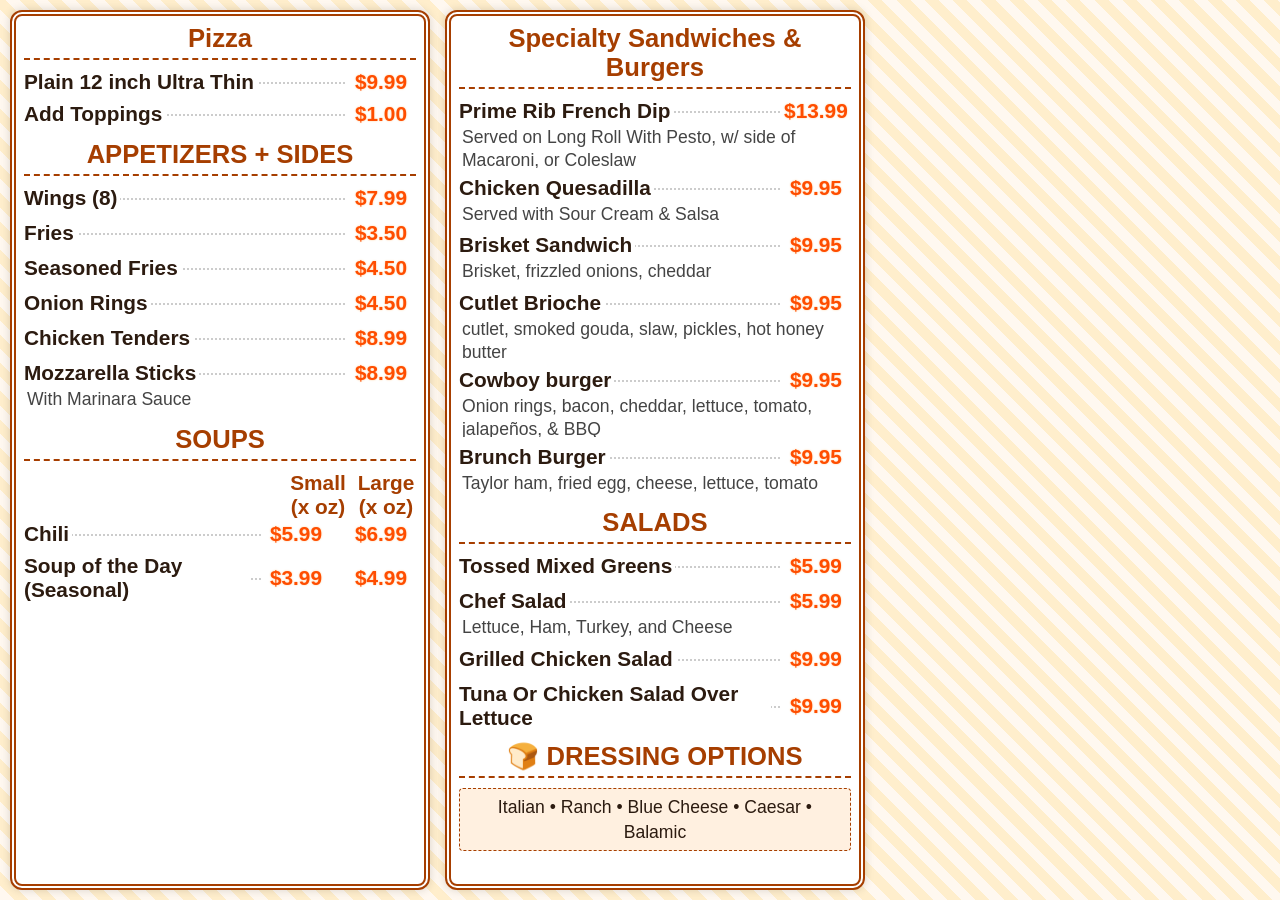
==== Menu_1.html @ 853006e9 "Testing" ====
<!DOCTYPE html>
<html lang="en" style="overflow: hidden;">
<head>
    <meta charset="UTF-8">
    <meta name="viewport"
          content="width=device-width, initial-scale=1.0, maximum-scale=1.0, user-scalable=no, viewport-fit=cover">
    <title>Menu 1</title>
    <style>
        /* Base styles with simplified variables */
        :root {
            --primary-color: #2c1b10;
            --accent-color: #a63e00;
            --highlight-color: #ff4d00;
            --bg-color: #fff8f0;
            --light-accent: #ffcc99;
            --card-bg: white;
            --border-style: 6px double var(--accent-color);
            --standard-spacing: 10px;
        }

        /* Reset and base styles */
        * {
            box-sizing: border-box;
            margin: 0;
            padding: 0;
        }

        html, body {
            height: 100%;
            width: 100%;
            margin: 0;
            padding: 0;
            overflow: hidden;
            position: fixed;
            top: 0;
            left: 0;
            right: 0;
            bottom: 0;
        }

        body {
            font-family: 'Trebuchet MS', 'Lucida Sans Unicode', sans-serif; /* More readable font */
            background: var(--bg-color);
            color: var(--primary-color);
            display: flex;
            flex-direction: column;
            height: 100vh;
            max-height: 100vh;
            width: 100vw;
            max-width: 100vw;
            overflow: hidden; /* Prevent any scrolling */
            font-size: 1.2rem; /* Larger base font size */
            margin: 0; /* Remove margin */
            padding: 0; /* Remove padding */
            position: fixed; /* Fix position */
        }

        /* Main menu container with dynamic grid layout based on number of columns */
        .menu-board {
            display: flex;
            flex-wrap: nowrap;
            flex: 1;
            gap: 15px;
            padding: 10px;
            background: repeating-linear-gradient(
                    45deg,
                    var(--bg-color),
                    var(--bg-color) 10px,
                    #ffeecc 10px,
                    #ffeecc 20px
            );
            overflow: hidden; /* Prevent any scrolling */
            width: 100vw; /* Full viewport width */
            height: 100vh; /* Full viewport height */
            max-width: 100%; /* Ensure it doesn't exceed viewport width */
            max-height: 100vh; /* Ensure it fits in viewport height */
            box-sizing: border-box; /* Include padding in width calculation */
        }

        .menu-column {
            background: var(--card-bg);
            border: var(--border-style);
            border-radius: 12px;
            padding: 8px;
            box-shadow: 0 0 10px rgba(0, 0, 0, 0.15);
            display: flex;
            flex-direction: column;
            flex: 1;
            min-width: 0; /* Allow columns to shrink below content size */
            max-width: 33.33%; /* Ensure columns take equal space */
            overflow: hidden; /* Hide overflow content */
            word-wrap: break-word; /* Break long words to prevent overflow */
            box-sizing: border-box; /* Include padding in width calculation */
        }

        /* Make center columns align from the bottom */
        .menu-board .menu-column:not(:first-child):not(:last-child) {
            /*justify-content: flex-end;*/
        }

        /* Section styling with improved spacing */
        .section {
            margin-bottom: 6px;
        }

        .section-title {
            font-size: 1.6rem;
            margin-bottom: 10px;
            color: var(--accent-color);
            border-bottom: 2px dashed var(--accent-color);
            padding-bottom: 5px;
            font-weight: bold;
            text-align: center;
        }

        /* Menu item styling with simplified structure */
        .menu-item {
            margin-bottom: 8px;
            width: 100%;
        }

        .menu-item-row {
            display: flex;
            justify-content: space-between;
            align-items: center;
            width: 100%;
            position: relative;
            gap: 5px;
        }

        /* Name styling with improved readability */
        .menu-item-name {
            font-size: 1.3rem;
            font-weight: 600;
            white-space: normal; /* Allow text to wrap */
            background: var(--card-bg);
            padding-right: 3px;
            z-index: 1;
        }

        /* Optimized dots styling */
        .menu-dots {
            flex-grow: 1;
            /*position: relative;*/
        }

        .menu-dots:after {
            content: "";
            position: absolute;
            left: 0;
            right: 0;
            border-bottom: 2px dotted #ccc;
        }

        /* Better price styling with improved visibility */
        .price-container {
            display: flex;
            gap: 15px;
            white-space: nowrap;
            background: var(--card-bg);
            z-index: 1;
            flex-shrink: 0; /* Prevent price container from shrinking */
        }

        .price {
            width: 70px;
            text-align: center;
            font-size: 1.3rem;
            color: var(--highlight-color);
            font-weight: bold;
            text-shadow: 0 0 2px var(--light-accent);
        }

        /* Description styling with better readability */
        .menu-item-description {
            font-size: 1.1rem;
            color: #444;
            margin: 3px 0 0 3px;
            line-height: 1.3;
            max-height: 2.6rem;
            overflow: hidden;
            text-overflow: ellipsis;
        }

        /* Price label container simplified */
        .price-label-container {
            display: flex;
            gap: 8px;
            margin-left: auto;
            margin-bottom: 3px;
        }

        .price-label {
            width: 60px;
            text-align: center;
            color: var(--accent-color);
            font-weight: bold;
            font-size: 1.3rem;
        }

        /* Improved info box styling */
        .info-box {
            background: #fff0e0;
            padding: 6px;
            border: 1px dashed var(--accent-color);
            margin: 4px 0;
            border-radius: 4px;
            font-size: 1.1rem;
            line-height: 1.4;
            text-align: center;
            /*max-height: 2.8rem;*/
            /*overflow: hidden;*/
        }

        /* Double menu item row optimization */
        .menu-item-double {
            display: flex;
            justify-content: space-between;
            gap: 15px;
            width: 100%;
        }

        /*!* Mobile-only media query - disabled for TC display *!*/
        /*@media (max-width: 767px) {*/
        /*    .menu-column {*/
        /*        max-width: 33.33%; !* Keep three columns even on mobile *!*/
        /*    }*/
        /*}*/

        /*!* Media query for large screens - keeping sizes small for TC display *!*/
        /*@media (min-width: 1200px) {*/
        /*    body {*/
        /*        font-size: 0.9rem;*/
        /*    }*/
        /*    .section-title {*/
        /*        font-size: 1rem;*/
        /*    }*/
        /*    .menu-item-name {*/
        /*        font-size: 0.85rem;*/
        /*    }*/
        /*    .menu-item-description {*/
        /*        font-size: 0.7rem;*/
        /*    }*/
        /*    .price {*/
        /*        font-size: 0.85rem;*/
        /*    }*/
        /*}*/

        /*!* Ensure content scales properly on different screen sizes *!*/
        /*@media (max-height: 800px) {*/
        /*    .menu-item {*/
        /*        margin-bottom: 2px;*/
        /*    }*/
        /*    .section {*/
        /*        margin-bottom: 3px;*/
        /*    }*/
        /*    .section-title {*/
        /*        margin-bottom: 3px;*/
        /*        font-size: 0.9rem;*/
        /*    }*/
        /*    .menu-item-name {*/
        /*        font-size: 0.75rem;*/
        /*    }*/
        /*    .menu-item-description {*/
        /*        font-size: 0.65rem;*/
        /*        max-height: 1.9rem;*/
        /*    }*/
        /*    .info-box {*/
        /*        font-size: 0.65rem;*/
        /*        padding: 2px;*/
        /*        margin: 1px 0;*/
        /*    }*/
        /*    .price {*/
        /*        font-size: 0.75rem;*/
        /*        width: 40px;*/
        /*    }*/
        /*    .price-label {*/
        /*        font-size: 0.75rem;*/
        /*        width: 40px;*/
        /*    }*/
        /*}*/

        /*!* Extra small screens *!*/
        /*@media (max-height: 600px) {*/
        /*    .menu-board {*/
        /*        gap: 4px;*/
        /*        padding: 4px;*/
        /*    }*/
        /*    .menu-column {*/
        /*        padding: 3px;*/
        /*    }*/
        /*    .menu-item {*/
        /*        margin-bottom: 1px;*/
        /*    }*/
        /*    .section {*/
        /*        margin-bottom: 2px;*/
        /*    }*/
        /*    .section-title {*/
        /*        font-size: 0.8rem;*/
        /*        margin-bottom: 2px;*/
        /*        padding-bottom: 1px;*/
        /*    }*/
        /*}*/
    </style>
</head>
<body>

<div class="menu-board">
    <div class="menu-column">

        <div class="section">
            <div class="section-title">Pizza</div>

            <div class="menu-item">
                <div class="menu-item-row">
                    <span class="menu-item-name">Plain 12 inch Ultra Thin</span>
                    <span class="menu-dots"></span>
                    <div class="price-container">
                        <span class="price">$9.99</span>
                    </div>
                </div>
            </div>

            <div class="menu-item">
                <div class="menu-item-row">
                    <span class="menu-item-name">Add Toppings </span>
                    <span class="menu-dots"></span>
                    <div class="price-container">
                        <span class="price">$1.00</span>
                    </div>
                </div>
            </div>


        </div>

        <div class="section">
            <div class="section-title">APPETIZERS + SIDES</div>
            <div class="menu-item">
                <div class="menu-item-row">
                    <span class="menu-item-name">Wings (8)</span>
                    <span class="menu-dots"></span>
                    <div class="price-container">
                        <span class="price">$7.99</span>
                    </div>
                </div>
                <div class="menu-item-description"></div>
            </div>

            <div class="menu-item">
                <div class="menu-item-row">
                    <span class="menu-item-name">Fries</span>
                    <span class="menu-dots"></span>
                    <div class="price-container">
                        <span class="price">$3.50</span>
                    </div>
                </div>
                <div class="menu-item-description"></div>
            </div>

            <div class="menu-item">
                <div class="menu-item-row">
                    <span class="menu-item-name">Seasoned Fries</span>
                    <span class="menu-dots"></span>
                    <div class="price-container">
                        <span class="price">$4.50</span>
                    </div>
                </div>
                <div class="menu-item-description"></div>
            </div>

            <div class="menu-item">
                <div class="menu-item-row">
                    <span class="menu-item-name">Onion Rings</span>
                    <span class="menu-dots"></span>
                    <div class="price-container">
                        <span class="price">$4.50</span>
                    </div>
                </div>
                <div class="menu-item-description"></div>
            </div>

            <div class="menu-item">
                <div class="menu-item-row">
                    <span class="menu-item-name">Chicken Tenders</span>
                    <span class="menu-dots"></span>
                    <div class="price-container">
                        <span class="price">$8.99</span>
                    </div>
                </div>
                <div class="menu-item-description"></div>
            </div>

            <div class="menu-item">
                <div class="menu-item-row">
                    <span class="menu-item-name">Mozzarella Sticks</span>
                    <span class="menu-dots"></span>
                    <div class="price-container">
                        <span class="price">$8.99</span>
                    </div>
                </div>
                <div class="menu-item-description">With Marinara Sauce</div>
            </div>


        </div>

        <div class="section">
            <div class="section-title">SOUPS</div>

            <div class="menu-item">
                <div class="menu-item-row">
                    <div class="price-label-container">
                        <div class="price-label">Small (x oz)</div>
                        <div class="price-label">Large (x oz)</div>
                    </div>
                </div>
                <div class="menu-item">
                    <div class="menu-item-row">
                        <span class="menu-item-name">Chili</span>
                        <span class="menu-dots"></span>
                        <div class="price-container">
                            <span class="price">$5.99</span>
                            <span class="price">$6.99</span>
                        </div>
                    </div>
                </div>

                <div class="menu-item">
                    <div class="menu-item-row">
                        <span class="menu-item-name">Soup of the Day (Seasonal)</span>
                        <span class="menu-dots"></span>
                        <div class="price-container">
                            <span class="price">$3.99</span>
                            <span class="price">$4.99</span>
                        </div>
                    </div>
                </div>
            </div>
        </div>
    </div>


    <div class="menu-column">

        <div class="section">
            <div class="section-title">Specialty Sandwiches & Burgers</div>

            <div class="menu-item">
                <div class="menu-item-row">
                    <span class="menu-item-name">Prime Rib French Dip</span>
                    <span class="menu-dots"></span>
                    <div class="price-container">
                        <span class="price">$13.99</span>
                    </div>
                </div>
                <div class="menu-item-description">Served on Long Roll With Pesto, w/ side of Macaroni, or Coleslaw
                </div>
            </div>

            <div class="menu-item">
                <div class="menu-item-row">
                    <span class="menu-item-name">Chicken Quesadilla</span>
                    <span class="menu-dots"></span>
                    <div class="price-container">
                        <span class="price">$9.95</span>
                    </div>
                </div>
                <div class="menu-item-description">Served with Sour Cream & Salsa</div>
            </div>

            <div class="menu-item">
                <div class="menu-item-row">
                    <span class="menu-item-name">Brisket Sandwich</span>
                    <span class="menu-dots"></span>
                    <div class="price-container">
                        <span class="price">$9.95</span>
                    </div>
                </div>
                <div class="menu-item-description">Brisket, frizzled onions, cheddar</div>
            </div>

            <div class="menu-item">
                <div class="menu-item-row">
                    <span class="menu-item-name">Cutlet Brioche</span>
                    <span class="menu-dots"></span>
                    <div class="price-container">
                        <span class="price">$9.95</span>
                    </div>
                </div>
                <div class="menu-item-description">cutlet, smoked gouda, slaw, pickles, hot honey butter</div>
            </div>

            <div class="menu-item">
                <div class="menu-item-row">
                    <span class="menu-item-name">Cowboy burger</span>
                    <span class="menu-dots"></span>
                    <div class="price-container">
                        <span class="price">$9.95</span>
                    </div>
                </div>
                <div class="menu-item-description">Onion rings, bacon, cheddar, lettuce, tomato, jalapeños, & BBQ</div>
            </div>

            <div class="menu-item">
                <div class="menu-item-row">
                    <span class="menu-item-name">Brunch Burger </span>
                    <span class="menu-dots"></span>
                    <div class="price-container">
                        <span class="price">$9.95</span>
                    </div>
                </div>
                <div class="menu-item-description">Taylor ham, fried egg, cheese, lettuce, tomato</div>
            </div>

        </div>

        <div class="section">
            <div class="section-title">SALADS</div>

            <div class="menu-item">
                <div class="menu-item-row">
                    <span class="menu-item-name">Tossed Mixed Greens</span>
                    <span class="menu-dots"></span>
                    <div class="price-container">
                        <span class="price">$5.99</span>
                    </div>
                </div>
                <div class="menu-item-description"></div>
            </div>

            <div class="menu-item">
                <div class="menu-item-row">
                    <span class="menu-item-name">Chef Salad</span>
                    <span class="menu-dots"></span>
                    <div class="price-container">
                        <span class="price">$5.99</span>
                    </div>
                </div>
                <div class="menu-item-description">Lettuce, Ham, Turkey, and Cheese</div>
            </div>

            <div class="menu-item">
                <div class="menu-item-row">
                    <span class="menu-item-name">Grilled Chicken Salad</span>
                    <span class="menu-dots"></span>
                    <div class="price-container">
                        <span class="price">$9.99</span>
                    </div>
                </div>
                <div class="menu-item-description"></div>
            </div>


            <div class="menu-item">
                <div class="menu-item-row">
                    <span class="menu-item-name">Tuna Or Chicken Salad Over Lettuce</span>
                    <span class="menu-dots"></span>
                    <div class="price-container">
                        <span class="price">$9.99</span>
                    </div>
                </div>
                <div class="menu-item-description"></div>
            </div>

            <div class="section">
                <div class="section-title">🍞 DRESSING OPTIONS</div>
                <div class="info-box">
                    Italian • Ranch • Blue Cheese • Caesar • Balamic
                </div>
                <!--            <div class="menu-item">-->
                <!--                <div class="menu-item-row">-->
                <!--                    <span class="menu-item-name">Sub Roll</span>-->
                <!--                    <span class="menu-dots"></span>-->
                <!--                </div>-->
                <!--                <div class="menu-item-description">8-inch Italian bread</div>-->
                <!--            </div>-->
            </div>
        </div>


        <!--        <div class="section">-->
        <!--            <div class="section-title">SPECIALTY SANDWICHES</div>-->

        <!--            <div class="menu-item">-->
        <!--                <div class="menu-item-row">-->
        <!--                    <div class="price-label-container">-->
        <!--                        <div class="price-label">Roll</div>-->
        <!--                        <div class="price-label">Sub</div>-->
        <!--                    </div>-->
        <!--                </div>-->
        <!--            </div>-->
        <!--        </div>-->
    </div>
</div>
</body>
</html>
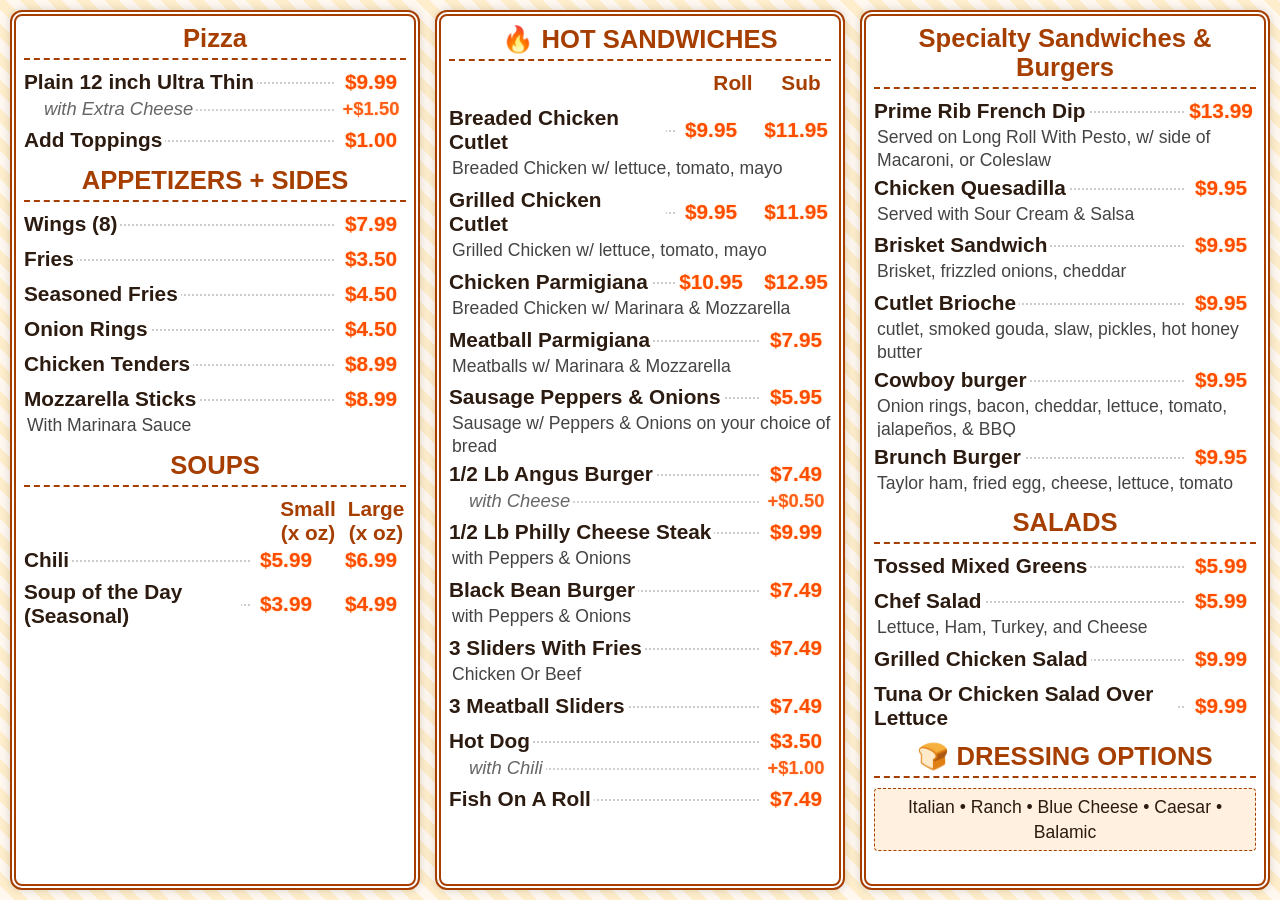
==== commit b8181d80: "Updated For Demo" ====
--- a/Menu_1.html
+++ b/Menu_1.html
@@ -220,6 +220,30 @@
             width: 100%;
         }
 
+        /* Sub-menu item styling - for options like "with cheese +$0.50" */
+        .sub-menu-item {
+            margin-left: 20px;
+            margin-top: 4px;
+            margin-bottom: 4px;
+        }
+
+        .sub-menu-item .menu-item-row {
+            opacity: 0.9;
+        }
+
+        .sub-menu-item .menu-item-name {
+            font-size: 1.15rem;
+            font-weight: 500;
+            font-style: italic;
+            color: #555;
+        }
+
+        .sub-menu-item .price {
+            font-size: 1.15rem;
+            width: 70px; /* Match main item price width */
+            text-align: center; /* Center align to handle the + symbol */
+        }
+
         /*!* Mobile-only media query - disabled for TC display *!*/
         /*@media (max-width: 767px) {*/
         /*    .menu-column {*/
@@ -317,6 +341,15 @@
                     <span class="menu-dots"></span>
                     <div class="price-container">
                         <span class="price">$9.99</span>
+                    </div>
+                </div>
+                <div class="sub-menu-item">
+                    <div class="menu-item-row">
+                        <span class="menu-item-name">with Extra Cheese</span>
+                        <span class="menu-dots"></span>
+                        <div class="price-container">
+                            <span class="price">+$1.50</span>
+                        </div>
                     </div>
                 </div>
             </div>
@@ -440,6 +473,174 @@
         </div>
     </div>
 
+
+    <div class="menu-column">
+
+        <div class="section">
+            <div class="section-title">🔥 HOT SANDWICHES</div>
+            <div class="menu-item">
+                <div class="menu-item-row">
+                    <div class="price-label-container">
+                        <div class="price-label">Roll</div>
+                        <div class="price-label">Sub</div>
+                    </div>
+                </div>
+            </div>
+
+            <div class="menu-item">
+                <div class="menu-item-row">
+                    <span class="menu-item-name">Breaded Chicken Cutlet</span>
+                    <span class="menu-dots"></span>
+                    <div class="price-container">
+                        <span class="price">$9.95</span>
+                        <span class="price">$11.95</span>
+                    </div>
+                </div>
+                <div class="menu-item-description">Breaded Chicken w/ lettuce, tomato, mayo</div>
+            </div>
+
+            <div class="menu-item">
+                <div class="menu-item-row">
+                    <span class="menu-item-name">Grilled Chicken Cutlet</span>
+                    <span class="menu-dots"></span>
+                    <div class="price-container">
+                        <span class="price">$9.95</span>
+                        <span class="price">$11.95</span>
+                    </div>
+                </div>
+                <div class="menu-item-description">Grilled Chicken w/ lettuce, tomato, mayo</div>
+            </div>
+
+            <div class="menu-item">
+                <div class="menu-item-row">
+                    <span class="menu-item-name">Chicken Parmigiana</span>
+                    <span class="menu-dots"></span>
+                    <div class="price-container">
+                        <span class="price">$10.95</span>
+                        <span class="price">$12.95</span>
+                    </div>
+                </div>
+                <div class="menu-item-description">Breaded Chicken w/ Marinara & Mozzarella</div>
+            </div>
+
+            <div class="menu-item">
+                <div class="menu-item-row">
+                    <span class="menu-item-name">Meatball Parmigiana</span>
+                    <span class="menu-dots"></span>
+                    <div class="price-container">
+                        <span class="price">$7.95</span>
+                    </div>
+                </div>
+                <div class="menu-item-description">Meatballs w/ Marinara & Mozzarella</div>
+            </div>
+
+            <div class="menu-item">
+                <div class="menu-item-row">
+                    <span class="menu-item-name">Sausage Peppers & Onions</span>
+                    <span class="menu-dots"></span>
+                    <div class="price-container">
+                        <span class="price">$5.95</span>
+
+                    </div>
+                </div>
+                <div class="menu-item-description">Sausage w/ Peppers & Onions on your choice of bread</div>
+            </div>
+
+            <div class="menu-item">
+                <div class="menu-item-row">
+                    <span class="menu-item-name">1/2 Lb Angus Burger</span>
+                    <span class="menu-dots"></span>
+                    <div class="price-container">
+                        <span class="price">$7.49</span>
+                    </div>
+                </div>
+                <div class="sub-menu-item">
+                    <div class="menu-item-row">
+                        <span class="menu-item-name">with Cheese</span>
+                        <span class="menu-dots"></span>
+                        <div class="price-container">
+                            <span class="price">+$0.50</span>
+                        </div>
+                    </div>
+                </div>
+            </div>
+
+            <div class="menu-item">
+                <div class="menu-item-row">
+                    <span class="menu-item-name">1/2 Lb Philly Cheese Steak</span>
+                    <span class="menu-dots"></span>
+                    <div class="price-container">
+                        <span class="price">$9.99</span>
+                    </div>
+                </div>
+                <div class="menu-item-description">with Peppers & Onions</div>
+            </div>
+
+            <div class="menu-item">
+                <div class="menu-item-row">
+                    <span class="menu-item-name">Black Bean Burger</span>
+                    <span class="menu-dots"></span>
+                    <div class="price-container">
+                        <span class="price">$7.49</span>
+                    </div>
+                </div>
+                <div class="menu-item-description">with Peppers & Onions</div>
+            </div>
+
+            <div class="menu-item">
+                <div class="menu-item-row">
+                    <span class="menu-item-name">3 Sliders With Fries</span>
+                    <span class="menu-dots"></span>
+                    <div class="price-container">
+                        <span class="price">$7.49</span>
+                    </div>
+                </div>
+                <div class="menu-item-description">Chicken Or Beef</div>
+            </div>
+
+            <div class="menu-item">
+                <div class="menu-item-row">
+                    <span class="menu-item-name">3 Meatball Sliders</span>
+                    <span class="menu-dots"></span>
+                    <div class="price-container">
+                        <span class="price">$7.49</span>
+                    </div>
+                </div>
+                <div class="menu-item-description"></div>
+            </div>
+
+            <div class="menu-item">
+                <div class="menu-item-row">
+                    <span class="menu-item-name">Hot Dog</span>
+                    <span class="menu-dots"></span>
+                    <div class="price-container">
+                        <span class="price">$3.50</span>
+                    </div>
+                </div>
+                <div class="sub-menu-item">
+                    <div class="menu-item-row">
+                        <span class="menu-item-name">with Chili</span>
+                        <span class="menu-dots"></span>
+                        <div class="price-container">
+                            <span class="price">+$1.00</span>
+                        </div>
+                    </div>
+                </div>
+            </div>
+
+            <div class="menu-item">
+                <div class="menu-item-row">
+                    <span class="menu-item-name">Fish On A Roll</span>
+                    <span class="menu-dots"></span>
+                    <div class="price-container">
+                        <span class="price">$7.49</span>
+                    </div>
+                </div>
+                <div class="menu-item-description"></div>
+            </div>
+
+        </div>
+    </div>
 
     <div class="menu-column">
 
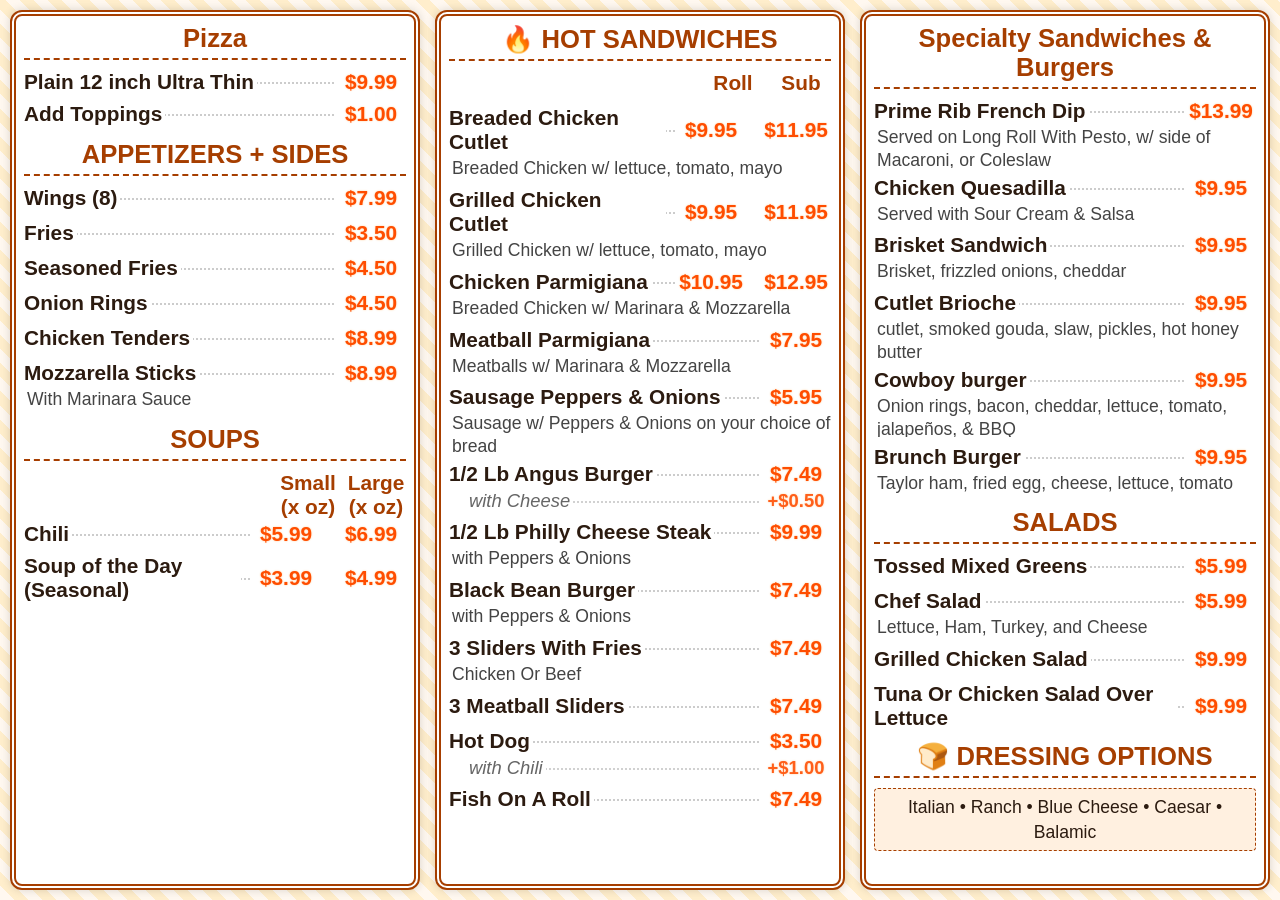
==== commit abfcdd79: "Updated For Demo" ====
--- a/Menu_1.html
+++ b/Menu_1.html
@@ -343,15 +343,6 @@
                         <span class="price">$9.99</span>
                     </div>
                 </div>
-                <div class="sub-menu-item">
-                    <div class="menu-item-row">
-                        <span class="menu-item-name">with Extra Cheese</span>
-                        <span class="menu-dots"></span>
-                        <div class="price-container">
-                            <span class="price">+$1.50</span>
-                        </div>
-                    </div>
-                </div>
             </div>
 
             <div class="menu-item">
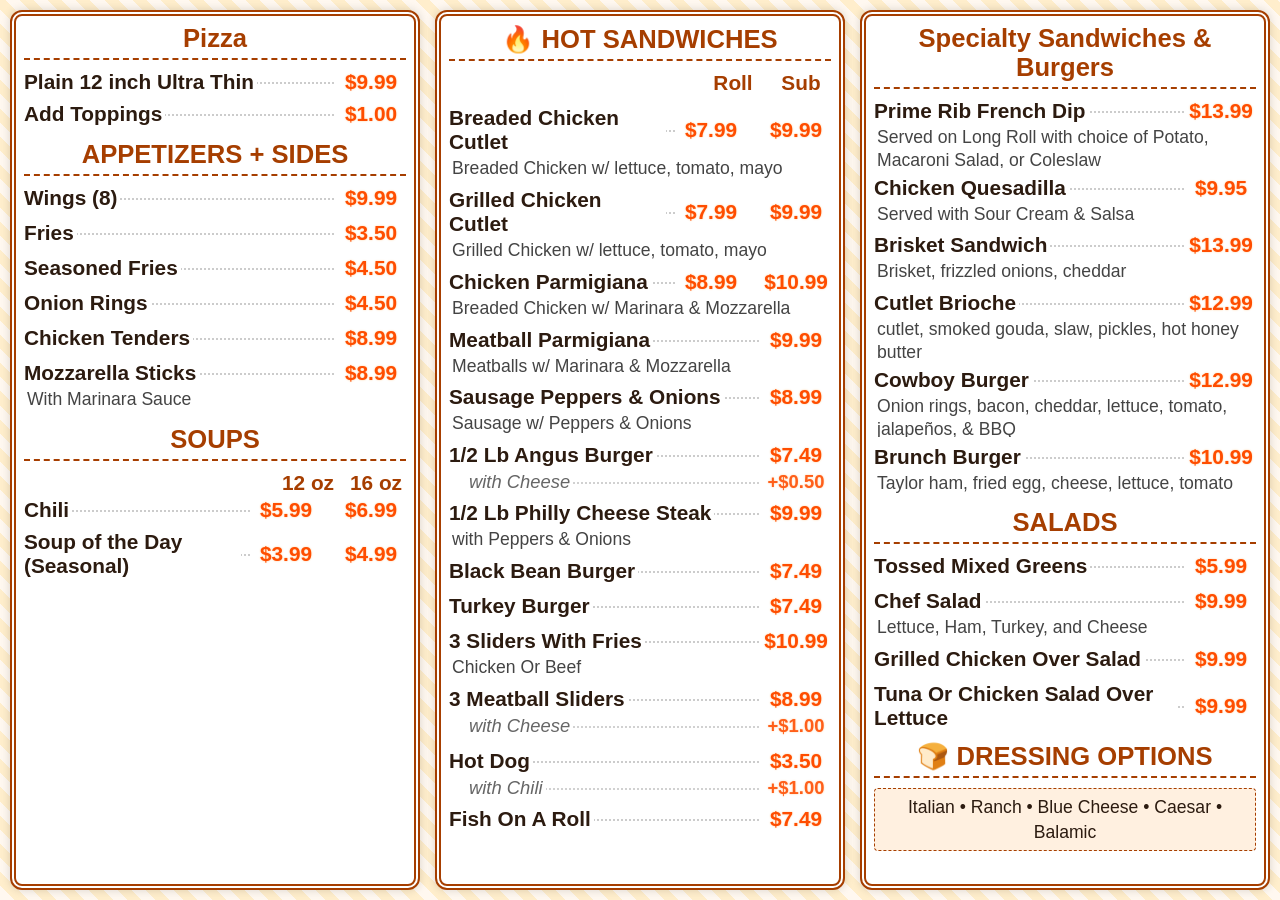
==== commit e145cfc3: "Updated For Demo" ====
--- a/Menu_1.html
+++ b/Menu_1.html
@@ -365,7 +365,7 @@
                     <span class="menu-item-name">Wings (8)</span>
                     <span class="menu-dots"></span>
                     <div class="price-container">
-                        <span class="price">$7.99</span>
+                        <span class="price">$9.99</span>
                     </div>
                 </div>
                 <div class="menu-item-description"></div>
@@ -435,8 +435,8 @@
             <div class="menu-item">
                 <div class="menu-item-row">
                     <div class="price-label-container">
-                        <div class="price-label">Small (x oz)</div>
-                        <div class="price-label">Large (x oz)</div>
+                        <div class="price-label">12 oz</div>
+                        <div class="price-label">16 oz</div>
                     </div>
                 </div>
                 <div class="menu-item">
@@ -483,8 +483,8 @@
                     <span class="menu-item-name">Breaded Chicken Cutlet</span>
                     <span class="menu-dots"></span>
                     <div class="price-container">
-                        <span class="price">$9.95</span>
-                        <span class="price">$11.95</span>
+                        <span class="price">$7.99</span>
+                        <span class="price">$9.99</span>
                     </div>
                 </div>
                 <div class="menu-item-description">Breaded Chicken w/ lettuce, tomato, mayo</div>
@@ -495,8 +495,8 @@
                     <span class="menu-item-name">Grilled Chicken Cutlet</span>
                     <span class="menu-dots"></span>
                     <div class="price-container">
-                        <span class="price">$9.95</span>
-                        <span class="price">$11.95</span>
+                        <span class="price">$7.99</span>
+                        <span class="price">$9.99</span>
                     </div>
                 </div>
                 <div class="menu-item-description">Grilled Chicken w/ lettuce, tomato, mayo</div>
@@ -507,8 +507,8 @@
                     <span class="menu-item-name">Chicken Parmigiana</span>
                     <span class="menu-dots"></span>
                     <div class="price-container">
-                        <span class="price">$10.95</span>
-                        <span class="price">$12.95</span>
+                        <span class="price">$8.99</span>
+                        <span class="price">$10.99</span>
                     </div>
                 </div>
                 <div class="menu-item-description">Breaded Chicken w/ Marinara & Mozzarella</div>
@@ -519,7 +519,7 @@
                     <span class="menu-item-name">Meatball Parmigiana</span>
                     <span class="menu-dots"></span>
                     <div class="price-container">
-                        <span class="price">$7.95</span>
+                        <span class="price">$9.99</span>
                     </div>
                 </div>
                 <div class="menu-item-description">Meatballs w/ Marinara & Mozzarella</div>
@@ -530,11 +530,11 @@
                     <span class="menu-item-name">Sausage Peppers & Onions</span>
                     <span class="menu-dots"></span>
                     <div class="price-container">
-                        <span class="price">$5.95</span>
-
-                    </div>
-                </div>
-                <div class="menu-item-description">Sausage w/ Peppers & Onions on your choice of bread</div>
+                        <span class="price">$8.99</span>
+
+                    </div>
+                </div>
+                <div class="menu-item-description">Sausage w/ Peppers & Onions</div>
             </div>
 
             <div class="menu-item">
@@ -575,7 +575,18 @@
                         <span class="price">$7.49</span>
                     </div>
                 </div>
-                <div class="menu-item-description">with Peppers & Onions</div>
+                <div class="menu-item-description"></div>
+            </div>
+
+            <div class="menu-item">
+                <div class="menu-item-row">
+                    <span class="menu-item-name">Turkey Burger</span>
+                    <span class="menu-dots"></span>
+                    <div class="price-container">
+                        <span class="price">$7.49</span>
+                    </div>
+                </div>
+                <div class="menu-item-description"></div>
             </div>
 
             <div class="menu-item">
@@ -583,7 +594,7 @@
                     <span class="menu-item-name">3 Sliders With Fries</span>
                     <span class="menu-dots"></span>
                     <div class="price-container">
-                        <span class="price">$7.49</span>
+                        <span class="price">$10.99</span>
                     </div>
                 </div>
                 <div class="menu-item-description">Chicken Or Beef</div>
@@ -594,7 +605,16 @@
                     <span class="menu-item-name">3 Meatball Sliders</span>
                     <span class="menu-dots"></span>
                     <div class="price-container">
-                        <span class="price">$7.49</span>
+                        <span class="price">$8.99</span>
+                    </div>
+                </div>
+                <div class="sub-menu-item">
+                    <div class="menu-item-row">
+                        <span class="menu-item-name">with Cheese</span>
+                        <span class="menu-dots"></span>
+                        <div class="price-container">
+                            <span class="price">+$1.00</span>
+                        </div>
                     </div>
                 </div>
                 <div class="menu-item-description"></div>
@@ -646,7 +666,7 @@
                         <span class="price">$13.99</span>
                     </div>
                 </div>
-                <div class="menu-item-description">Served on Long Roll With Pesto, w/ side of Macaroni, or Coleslaw
+                <div class="menu-item-description">Served on Long Roll with choice of Potato, Macaroni Salad, or Coleslaw
                 </div>
             </div>
 
@@ -666,7 +686,7 @@
                     <span class="menu-item-name">Brisket Sandwich</span>
                     <span class="menu-dots"></span>
                     <div class="price-container">
-                        <span class="price">$9.95</span>
+                        <span class="price">$13.99</span>
                     </div>
                 </div>
                 <div class="menu-item-description">Brisket, frizzled onions, cheddar</div>
@@ -677,7 +697,7 @@
                     <span class="menu-item-name">Cutlet Brioche</span>
                     <span class="menu-dots"></span>
                     <div class="price-container">
-                        <span class="price">$9.95</span>
+                        <span class="price">$12.99</span>
                     </div>
                 </div>
                 <div class="menu-item-description">cutlet, smoked gouda, slaw, pickles, hot honey butter</div>
@@ -685,10 +705,10 @@
 
             <div class="menu-item">
                 <div class="menu-item-row">
-                    <span class="menu-item-name">Cowboy burger</span>
-                    <span class="menu-dots"></span>
-                    <div class="price-container">
-                        <span class="price">$9.95</span>
+                    <span class="menu-item-name">Cowboy Burger</span>
+                    <span class="menu-dots"></span>
+                    <div class="price-container">
+                        <span class="price">$12.99</span>
                     </div>
                 </div>
                 <div class="menu-item-description">Onion rings, bacon, cheddar, lettuce, tomato, jalapeños, & BBQ</div>
@@ -696,10 +716,10 @@
 
             <div class="menu-item">
                 <div class="menu-item-row">
-                    <span class="menu-item-name">Brunch Burger </span>
-                    <span class="menu-dots"></span>
-                    <div class="price-container">
-                        <span class="price">$9.95</span>
+                    <span class="menu-item-name">Brunch Burger</span>
+                    <span class="menu-dots"></span>
+                    <div class="price-container">
+                        <span class="price">$10.99</span>
                     </div>
                 </div>
                 <div class="menu-item-description">Taylor ham, fried egg, cheese, lettuce, tomato</div>
@@ -726,7 +746,7 @@
                     <span class="menu-item-name">Chef Salad</span>
                     <span class="menu-dots"></span>
                     <div class="price-container">
-                        <span class="price">$5.99</span>
+                        <span class="price">$9.99</span>
                     </div>
                 </div>
                 <div class="menu-item-description">Lettuce, Ham, Turkey, and Cheese</div>
@@ -734,7 +754,7 @@
 
             <div class="menu-item">
                 <div class="menu-item-row">
-                    <span class="menu-item-name">Grilled Chicken Salad</span>
+                    <span class="menu-item-name">Grilled Chicken Over Salad</span>
                     <span class="menu-dots"></span>
                     <div class="price-container">
                         <span class="price">$9.99</span>
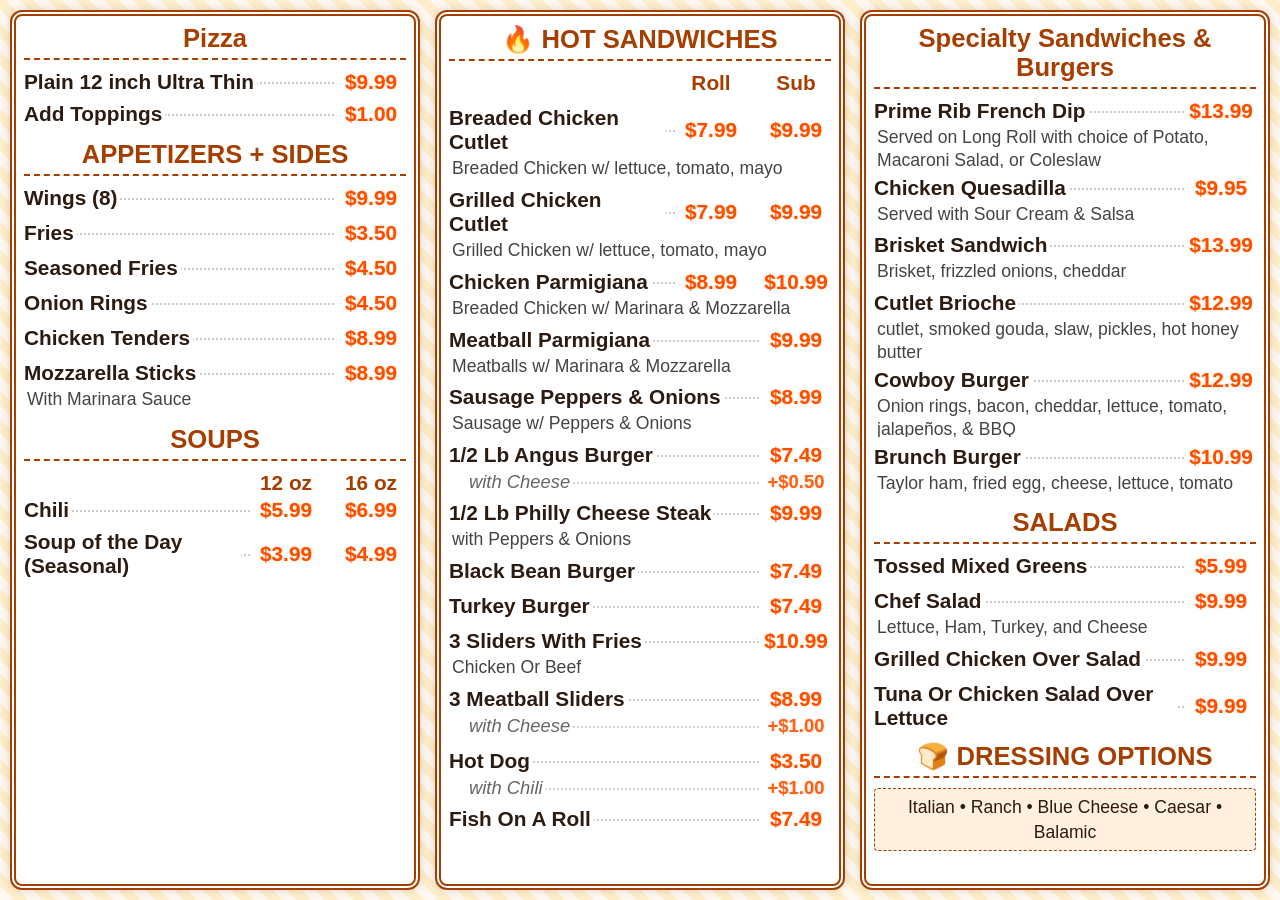
==== commit 81dfadbd: "V1" ====
--- a/Menu_1.html
+++ b/Menu_1.html
@@ -185,13 +185,13 @@
         /* Price label container simplified */
         .price-label-container {
             display: flex;
-            gap: 8px;
+            gap: 15px; /* Match the gap in price-container */
             margin-left: auto;
             margin-bottom: 3px;
         }
 
         .price-label {
-            width: 60px;
+            width: 70px; /* Match the width of .price */
             text-align: center;
             color: var(--accent-color);
             font-weight: bold;
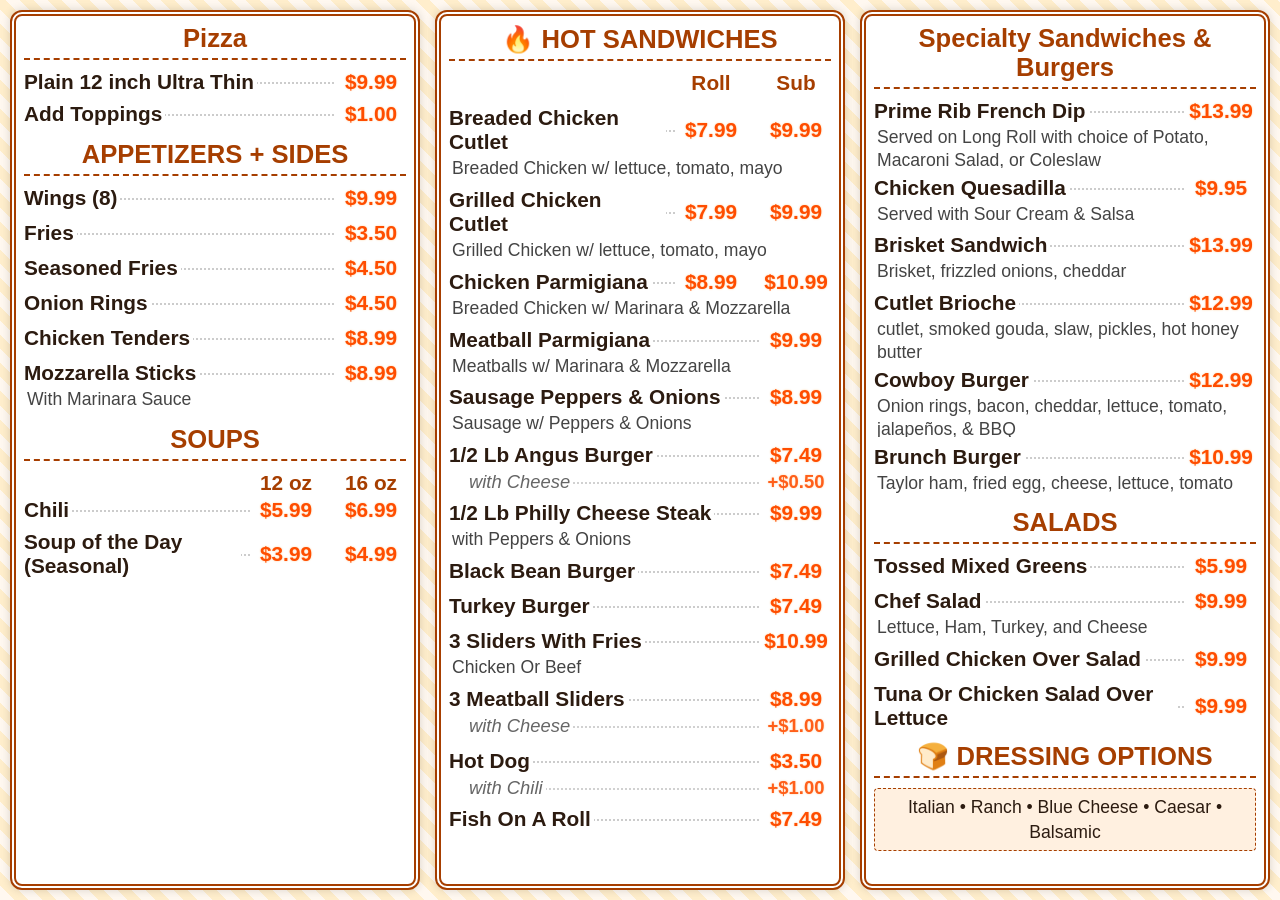
==== commit d0db2bde: "V1" ====
--- a/Menu_1.html
+++ b/Menu_1.html
@@ -778,7 +778,7 @@
             <div class="section">
                 <div class="section-title">🍞 DRESSING OPTIONS</div>
                 <div class="info-box">
-                    Italian • Ranch • Blue Cheese • Caesar • Balamic
+                    Italian • Ranch • Blue Cheese • Caesar • Balsamic
                 </div>
                 <!--            <div class="menu-item">-->
                 <!--                <div class="menu-item-row">-->
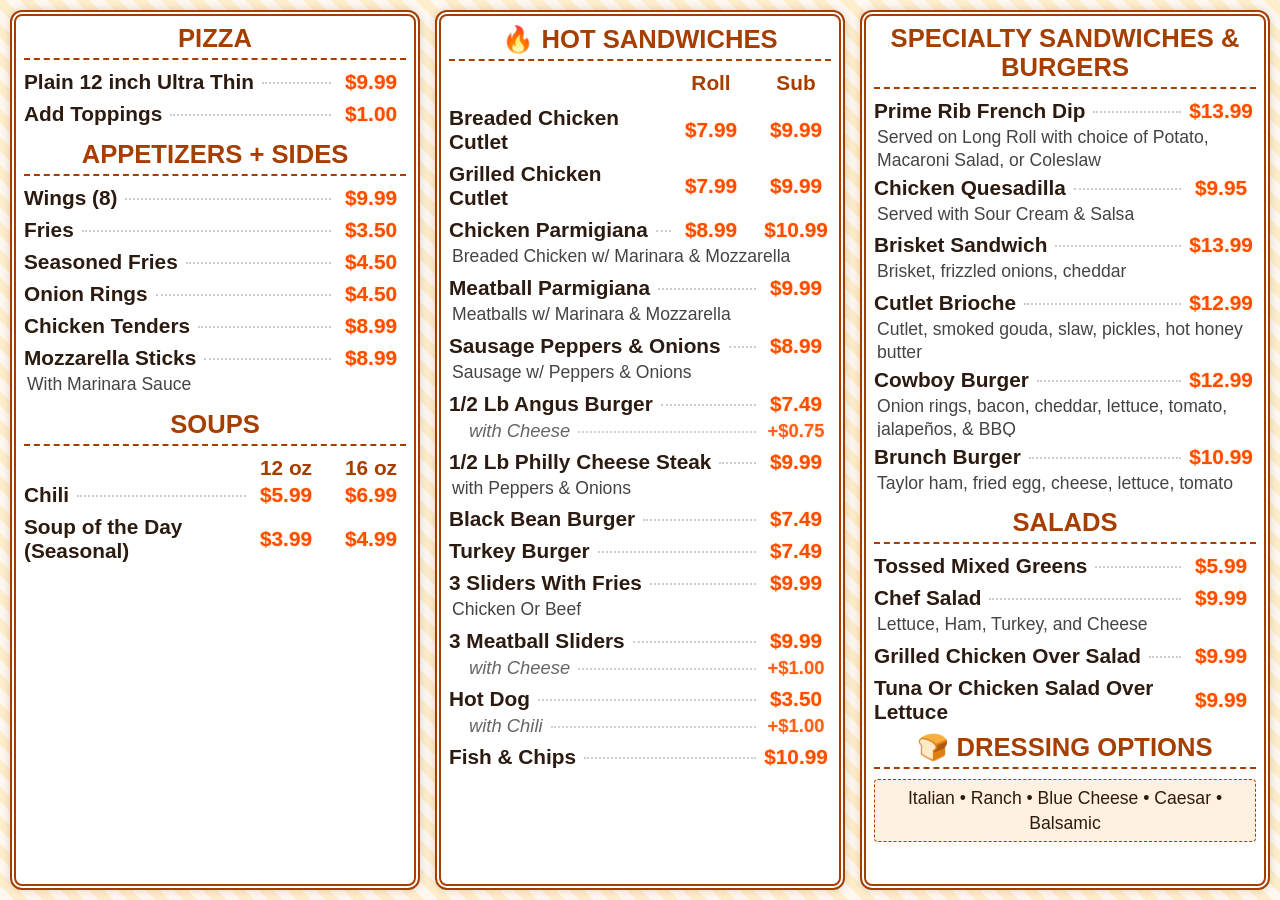
==== commit 83d5c51c: "Updates From Debi" ====
--- a/Menu_1.html
+++ b/Menu_1.html
@@ -2,330 +2,13 @@
 <html lang="en" style="overflow: hidden;">
 <head>
     <meta charset="UTF-8">
-    <meta name="viewport"
-          content="width=device-width, initial-scale=1.0, maximum-scale=1.0, user-scalable=no, viewport-fit=cover">
+    <meta name="viewport" content="width=device-width, initial-scale=1.0, maximum-scale=1.0, user-scalable=no, viewport-fit=cover">
+    <link rel="stylesheet" href="menu.css">
+    <script>
+        // Auto-reload every 5 minutes to pick up menu changes
+        setTimeout(() => location.reload(), 5 * 60 * 1000);
+    </script>
     <title>Menu 1</title>
-    <style>
-        /* Base styles with simplified variables */
-        :root {
-            --primary-color: #2c1b10;
-            --accent-color: #a63e00;
-            --highlight-color: #ff4d00;
-            --bg-color: #fff8f0;
-            --light-accent: #ffcc99;
-            --card-bg: white;
-            --border-style: 6px double var(--accent-color);
-            --standard-spacing: 10px;
-        }
-
-        /* Reset and base styles */
-        * {
-            box-sizing: border-box;
-            margin: 0;
-            padding: 0;
-        }
-
-        html, body {
-            height: 100%;
-            width: 100%;
-            margin: 0;
-            padding: 0;
-            overflow: hidden;
-            position: fixed;
-            top: 0;
-            left: 0;
-            right: 0;
-            bottom: 0;
-        }
-
-        body {
-            font-family: 'Trebuchet MS', 'Lucida Sans Unicode', sans-serif; /* More readable font */
-            background: var(--bg-color);
-            color: var(--primary-color);
-            display: flex;
-            flex-direction: column;
-            height: 100vh;
-            max-height: 100vh;
-            width: 100vw;
-            max-width: 100vw;
-            overflow: hidden; /* Prevent any scrolling */
-            font-size: 1.2rem; /* Larger base font size */
-            margin: 0; /* Remove margin */
-            padding: 0; /* Remove padding */
-            position: fixed; /* Fix position */
-        }
-
-        /* Main menu container with dynamic grid layout based on number of columns */
-        .menu-board {
-            display: flex;
-            flex-wrap: nowrap;
-            flex: 1;
-            gap: 15px;
-            padding: 10px;
-            background: repeating-linear-gradient(
-                    45deg,
-                    var(--bg-color),
-                    var(--bg-color) 10px,
-                    #ffeecc 10px,
-                    #ffeecc 20px
-            );
-            overflow: hidden; /* Prevent any scrolling */
-            width: 100vw; /* Full viewport width */
-            height: 100vh; /* Full viewport height */
-            max-width: 100%; /* Ensure it doesn't exceed viewport width */
-            max-height: 100vh; /* Ensure it fits in viewport height */
-            box-sizing: border-box; /* Include padding in width calculation */
-        }
-
-        .menu-column {
-            background: var(--card-bg);
-            border: var(--border-style);
-            border-radius: 12px;
-            padding: 8px;
-            box-shadow: 0 0 10px rgba(0, 0, 0, 0.15);
-            display: flex;
-            flex-direction: column;
-            flex: 1;
-            min-width: 0; /* Allow columns to shrink below content size */
-            max-width: 33.33%; /* Ensure columns take equal space */
-            overflow: hidden; /* Hide overflow content */
-            word-wrap: break-word; /* Break long words to prevent overflow */
-            box-sizing: border-box; /* Include padding in width calculation */
-        }
-
-        /* Make center columns align from the bottom */
-        .menu-board .menu-column:not(:first-child):not(:last-child) {
-            /*justify-content: flex-end;*/
-        }
-
-        /* Section styling with improved spacing */
-        .section {
-            margin-bottom: 6px;
-        }
-
-        .section-title {
-            font-size: 1.6rem;
-            margin-bottom: 10px;
-            color: var(--accent-color);
-            border-bottom: 2px dashed var(--accent-color);
-            padding-bottom: 5px;
-            font-weight: bold;
-            text-align: center;
-        }
-
-        /* Menu item styling with simplified structure */
-        .menu-item {
-            margin-bottom: 8px;
-            width: 100%;
-        }
-
-        .menu-item-row {
-            display: flex;
-            justify-content: space-between;
-            align-items: center;
-            width: 100%;
-            position: relative;
-            gap: 5px;
-        }
-
-        /* Name styling with improved readability */
-        .menu-item-name {
-            font-size: 1.3rem;
-            font-weight: 600;
-            white-space: normal; /* Allow text to wrap */
-            background: var(--card-bg);
-            padding-right: 3px;
-            z-index: 1;
-        }
-
-        /* Optimized dots styling */
-        .menu-dots {
-            flex-grow: 1;
-            /*position: relative;*/
-        }
-
-        .menu-dots:after {
-            content: "";
-            position: absolute;
-            left: 0;
-            right: 0;
-            border-bottom: 2px dotted #ccc;
-        }
-
-        /* Better price styling with improved visibility */
-        .price-container {
-            display: flex;
-            gap: 15px;
-            white-space: nowrap;
-            background: var(--card-bg);
-            z-index: 1;
-            flex-shrink: 0; /* Prevent price container from shrinking */
-        }
-
-        .price {
-            width: 70px;
-            text-align: center;
-            font-size: 1.3rem;
-            color: var(--highlight-color);
-            font-weight: bold;
-            text-shadow: 0 0 2px var(--light-accent);
-        }
-
-        /* Description styling with better readability */
-        .menu-item-description {
-            font-size: 1.1rem;
-            color: #444;
-            margin: 3px 0 0 3px;
-            line-height: 1.3;
-            max-height: 2.6rem;
-            overflow: hidden;
-            text-overflow: ellipsis;
-        }
-
-        /* Price label container simplified */
-        .price-label-container {
-            display: flex;
-            gap: 15px; /* Match the gap in price-container */
-            margin-left: auto;
-            margin-bottom: 3px;
-        }
-
-        .price-label {
-            width: 70px; /* Match the width of .price */
-            text-align: center;
-            color: var(--accent-color);
-            font-weight: bold;
-            font-size: 1.3rem;
-        }
-
-        /* Improved info box styling */
-        .info-box {
-            background: #fff0e0;
-            padding: 6px;
-            border: 1px dashed var(--accent-color);
-            margin: 4px 0;
-            border-radius: 4px;
-            font-size: 1.1rem;
-            line-height: 1.4;
-            text-align: center;
-            /*max-height: 2.8rem;*/
-            /*overflow: hidden;*/
-        }
-
-        /* Double menu item row optimization */
-        .menu-item-double {
-            display: flex;
-            justify-content: space-between;
-            gap: 15px;
-            width: 100%;
-        }
-
-        /* Sub-menu item styling - for options like "with cheese +$0.50" */
-        .sub-menu-item {
-            margin-left: 20px;
-            margin-top: 4px;
-            margin-bottom: 4px;
-        }
-
-        .sub-menu-item .menu-item-row {
-            opacity: 0.9;
-        }
-
-        .sub-menu-item .menu-item-name {
-            font-size: 1.15rem;
-            font-weight: 500;
-            font-style: italic;
-            color: #555;
-        }
-
-        .sub-menu-item .price {
-            font-size: 1.15rem;
-            width: 70px; /* Match main item price width */
-            text-align: center; /* Center align to handle the + symbol */
-        }
-
-        /*!* Mobile-only media query - disabled for TC display *!*/
-        /*@media (max-width: 767px) {*/
-        /*    .menu-column {*/
-        /*        max-width: 33.33%; !* Keep three columns even on mobile *!*/
-        /*    }*/
-        /*}*/
-
-        /*!* Media query for large screens - keeping sizes small for TC display *!*/
-        /*@media (min-width: 1200px) {*/
-        /*    body {*/
-        /*        font-size: 0.9rem;*/
-        /*    }*/
-        /*    .section-title {*/
-        /*        font-size: 1rem;*/
-        /*    }*/
-        /*    .menu-item-name {*/
-        /*        font-size: 0.85rem;*/
-        /*    }*/
-        /*    .menu-item-description {*/
-        /*        font-size: 0.7rem;*/
-        /*    }*/
-        /*    .price {*/
-        /*        font-size: 0.85rem;*/
-        /*    }*/
-        /*}*/
-
-        /*!* Ensure content scales properly on different screen sizes *!*/
-        /*@media (max-height: 800px) {*/
-        /*    .menu-item {*/
-        /*        margin-bottom: 2px;*/
-        /*    }*/
-        /*    .section {*/
-        /*        margin-bottom: 3px;*/
-        /*    }*/
-        /*    .section-title {*/
-        /*        margin-bottom: 3px;*/
-        /*        font-size: 0.9rem;*/
-        /*    }*/
-        /*    .menu-item-name {*/
-        /*        font-size: 0.75rem;*/
-        /*    }*/
-        /*    .menu-item-description {*/
-        /*        font-size: 0.65rem;*/
-        /*        max-height: 1.9rem;*/
-        /*    }*/
-        /*    .info-box {*/
-        /*        font-size: 0.65rem;*/
-        /*        padding: 2px;*/
-        /*        margin: 1px 0;*/
-        /*    }*/
-        /*    .price {*/
-        /*        font-size: 0.75rem;*/
-        /*        width: 40px;*/
-        /*    }*/
-        /*    .price-label {*/
-        /*        font-size: 0.75rem;*/
-        /*        width: 40px;*/
-        /*    }*/
-        /*}*/
-
-        /*!* Extra small screens *!*/
-        /*@media (max-height: 600px) {*/
-        /*    .menu-board {*/
-        /*        gap: 4px;*/
-        /*        padding: 4px;*/
-        /*    }*/
-        /*    .menu-column {*/
-        /*        padding: 3px;*/
-        /*    }*/
-        /*    .menu-item {*/
-        /*        margin-bottom: 1px;*/
-        /*    }*/
-        /*    .section {*/
-        /*        margin-bottom: 2px;*/
-        /*    }*/
-        /*    .section-title {*/
-        /*        font-size: 0.8rem;*/
-        /*        margin-bottom: 2px;*/
-        /*        padding-bottom: 1px;*/
-        /*    }*/
-        /*}*/
-    </style>
 </head>
 <body>
 
@@ -333,7 +16,7 @@
     <div class="menu-column">
 
         <div class="section">
-            <div class="section-title">Pizza</div>
+            <div class="section-title">PIZZA</div>
 
             <div class="menu-item">
                 <div class="menu-item-row">
@@ -347,19 +30,18 @@
 
             <div class="menu-item">
                 <div class="menu-item-row">
-                    <span class="menu-item-name">Add Toppings </span>
+                    <span class="menu-item-name">Add Toppings</span>
                     <span class="menu-dots"></span>
                     <div class="price-container">
                         <span class="price">$1.00</span>
                     </div>
                 </div>
             </div>
-
-
         </div>
 
         <div class="section">
             <div class="section-title">APPETIZERS + SIDES</div>
+
             <div class="menu-item">
                 <div class="menu-item-row">
                     <span class="menu-item-name">Wings (8)</span>
@@ -368,7 +50,6 @@
                         <span class="price">$9.99</span>
                     </div>
                 </div>
-                <div class="menu-item-description"></div>
             </div>
 
             <div class="menu-item">
@@ -379,7 +60,6 @@
                         <span class="price">$3.50</span>
                     </div>
                 </div>
-                <div class="menu-item-description"></div>
             </div>
 
             <div class="menu-item">
@@ -390,7 +70,6 @@
                         <span class="price">$4.50</span>
                     </div>
                 </div>
-                <div class="menu-item-description"></div>
             </div>
 
             <div class="menu-item">
@@ -401,7 +80,6 @@
                         <span class="price">$4.50</span>
                     </div>
                 </div>
-                <div class="menu-item-description"></div>
             </div>
 
             <div class="menu-item">
@@ -412,7 +90,6 @@
                         <span class="price">$8.99</span>
                     </div>
                 </div>
-                <div class="menu-item-description"></div>
             </div>
 
             <div class="menu-item">
@@ -425,8 +102,6 @@
                 </div>
                 <div class="menu-item-description">With Marinara Sauce</div>
             </div>
-
-
         </div>
 
         <div class="section">
@@ -439,6 +114,7 @@
                         <div class="price-label">16 oz</div>
                     </div>
                 </div>
+
                 <div class="menu-item">
                     <div class="menu-item-row">
                         <span class="menu-item-name">Chili</span>
@@ -487,7 +163,6 @@
                         <span class="price">$9.99</span>
                     </div>
                 </div>
-                <div class="menu-item-description">Breaded Chicken w/ lettuce, tomato, mayo</div>
             </div>
 
             <div class="menu-item">
@@ -499,7 +174,6 @@
                         <span class="price">$9.99</span>
                     </div>
                 </div>
-                <div class="menu-item-description">Grilled Chicken w/ lettuce, tomato, mayo</div>
             </div>
 
             <div class="menu-item">
@@ -531,7 +205,6 @@
                     <span class="menu-dots"></span>
                     <div class="price-container">
                         <span class="price">$8.99</span>
-
                     </div>
                 </div>
                 <div class="menu-item-description">Sausage w/ Peppers & Onions</div>
@@ -550,7 +223,7 @@
                         <span class="menu-item-name">with Cheese</span>
                         <span class="menu-dots"></span>
                         <div class="price-container">
-                            <span class="price">+$0.50</span>
+                            <span class="price">+$0.75</span>
                         </div>
                     </div>
                 </div>
@@ -575,7 +248,6 @@
                         <span class="price">$7.49</span>
                     </div>
                 </div>
-                <div class="menu-item-description"></div>
             </div>
 
             <div class="menu-item">
@@ -586,7 +258,6 @@
                         <span class="price">$7.49</span>
                     </div>
                 </div>
-                <div class="menu-item-description"></div>
             </div>
 
             <div class="menu-item">
@@ -594,7 +265,7 @@
                     <span class="menu-item-name">3 Sliders With Fries</span>
                     <span class="menu-dots"></span>
                     <div class="price-container">
-                        <span class="price">$10.99</span>
+                        <span class="price">$9.99</span>
                     </div>
                 </div>
                 <div class="menu-item-description">Chicken Or Beef</div>
@@ -605,7 +276,7 @@
                     <span class="menu-item-name">3 Meatball Sliders</span>
                     <span class="menu-dots"></span>
                     <div class="price-container">
-                        <span class="price">$8.99</span>
+                        <span class="price">$9.99</span>
                     </div>
                 </div>
                 <div class="sub-menu-item">
@@ -617,7 +288,6 @@
                         </div>
                     </div>
                 </div>
-                <div class="menu-item-description"></div>
             </div>
 
             <div class="menu-item">
@@ -641,22 +311,20 @@
 
             <div class="menu-item">
                 <div class="menu-item-row">
-                    <span class="menu-item-name">Fish On A Roll</span>
-                    <span class="menu-dots"></span>
-                    <div class="price-container">
-                        <span class="price">$7.49</span>
-                    </div>
-                </div>
-                <div class="menu-item-description"></div>
-            </div>
-
+                    <span class="menu-item-name">Fish & Chips</span>
+                    <span class="menu-dots"></span>
+                    <div class="price-container">
+                        <span class="price">$10.99</span>
+                    </div>
+                </div>
+            </div>
         </div>
     </div>
 
     <div class="menu-column">
 
         <div class="section">
-            <div class="section-title">Specialty Sandwiches & Burgers</div>
+            <div class="section-title">SPECIALTY SANDWICHES & BURGERS</div>
 
             <div class="menu-item">
                 <div class="menu-item-row">
@@ -666,8 +334,7 @@
                         <span class="price">$13.99</span>
                     </div>
                 </div>
-                <div class="menu-item-description">Served on Long Roll with choice of Potato, Macaroni Salad, or Coleslaw
-                </div>
+                <div class="menu-item-description">Served on Long Roll with choice of Potato, Macaroni Salad, or Coleslaw</div>
             </div>
 
             <div class="menu-item">
@@ -700,7 +367,7 @@
                         <span class="price">$12.99</span>
                     </div>
                 </div>
-                <div class="menu-item-description">cutlet, smoked gouda, slaw, pickles, hot honey butter</div>
+                <div class="menu-item-description">Cutlet, smoked gouda, slaw, pickles, hot honey butter</div>
             </div>
 
             <div class="menu-item">
@@ -724,7 +391,6 @@
                 </div>
                 <div class="menu-item-description">Taylor ham, fried egg, cheese, lettuce, tomato</div>
             </div>
-
         </div>
 
         <div class="section">
@@ -738,7 +404,6 @@
                         <span class="price">$5.99</span>
                     </div>
                 </div>
-                <div class="menu-item-description"></div>
             </div>
 
             <div class="menu-item">
@@ -760,9 +425,7 @@
                         <span class="price">$9.99</span>
                     </div>
                 </div>
-                <div class="menu-item-description"></div>
-            </div>
-
+            </div>
 
             <div class="menu-item">
                 <div class="menu-item-row">
@@ -772,7 +435,6 @@
                         <span class="price">$9.99</span>
                     </div>
                 </div>
-                <div class="menu-item-description"></div>
             </div>
 
             <div class="section">
@@ -780,30 +442,9 @@
                 <div class="info-box">
                     Italian • Ranch • Blue Cheese • Caesar • Balsamic
                 </div>
-                <!--            <div class="menu-item">-->
-                <!--                <div class="menu-item-row">-->
-                <!--                    <span class="menu-item-name">Sub Roll</span>-->
-                <!--                    <span class="menu-dots"></span>-->
-                <!--                </div>-->
-                <!--                <div class="menu-item-description">8-inch Italian bread</div>-->
-                <!--            </div>-->
-            </div>
-        </div>
-
-
-        <!--        <div class="section">-->
-        <!--            <div class="section-title">SPECIALTY SANDWICHES</div>-->
-
-        <!--            <div class="menu-item">-->
-        <!--                <div class="menu-item-row">-->
-        <!--                    <div class="price-label-container">-->
-        <!--                        <div class="price-label">Roll</div>-->
-        <!--                        <div class="price-label">Sub</div>-->
-        <!--                    </div>-->
-        <!--                </div>-->
-        <!--            </div>-->
-        <!--        </div>-->
+            </div>
+        </div>
     </div>
 </div>
 </body>
-</html>+</html>
--- a/menu.css
+++ b/menu.css
@@ -0,0 +1,211 @@
+/* menu.css - Shared styles for all menu board pages */
+
+:root {
+    --primary-color: #2c1b10;
+    --accent-color: #a63e00;
+    --highlight-color: #ff4d00;
+    --bg-color: #fff8f0;
+    --light-accent: #ffcc99;
+    --card-bg: white;
+    --border-style: 6px double var(--accent-color);
+}
+
+* {
+    box-sizing: border-box;
+    margin: 0;
+    padding: 0;
+}
+
+html, body {
+    height: 100%;
+    width: 100%;
+    overflow: hidden;
+    position: fixed;
+    top: 0;
+    left: 0;
+    right: 0;
+    bottom: 0;
+}
+
+body {
+    font-family: 'Trebuchet MS', 'Lucida Sans Unicode', sans-serif;
+    background: var(--bg-color);
+    color: var(--primary-color);
+    display: flex;
+    flex-direction: column;
+    height: 100vh;
+    width: 100vw;
+    overflow: hidden;
+    font-size: 1.2rem;
+}
+
+.menu-board {
+    display: flex;
+    flex-wrap: nowrap;
+    flex: 1;
+    gap: 15px;
+    padding: 10px;
+    background: repeating-linear-gradient(
+        45deg,
+        var(--bg-color),
+        var(--bg-color) 10px,
+        #ffeecc 10px,
+        #ffeecc 20px
+    );
+    overflow: hidden;
+    width: 100%;
+    box-sizing: border-box;
+}
+
+/* Default: 3-column layout. Override per-page for 2-column. */
+.menu-column {
+    background: var(--card-bg);
+    border: var(--border-style);
+    border-radius: 12px;
+    padding: 8px;
+    box-shadow: 0 0 10px rgba(0, 0, 0, 0.15);
+    display: flex;
+    flex-direction: column;
+    flex: 1;
+    min-width: 0;
+    max-width: 33.33%;
+    overflow: hidden;
+    word-wrap: break-word;
+    box-sizing: border-box;
+}
+
+.section {
+    margin-bottom: 6px;
+}
+
+.section-title {
+    font-size: 1.6rem;
+    margin-bottom: 10px;
+    color: var(--accent-color);
+    border-bottom: 2px dashed var(--accent-color);
+    padding-bottom: 5px;
+    font-weight: bold;
+    text-align: center;
+}
+
+.menu-item {
+    margin-bottom: 8px;
+    width: 100%;
+}
+
+.menu-item-row {
+    display: flex;
+    justify-content: space-between;
+    align-items: center;
+    width: 100%;
+    position: relative;
+    gap: 5px;
+}
+
+.menu-item-name {
+    font-size: 1.3rem;
+    font-weight: 600;
+    white-space: normal;
+    background: var(--card-bg);
+    padding-right: 3px;
+    z-index: 1;
+}
+
+/* Dotted leader between name and price */
+.menu-dots {
+    flex-grow: 1;
+    position: relative;
+}
+
+.menu-dots::after {
+    content: "";
+    position: absolute;
+    left: 0;
+    right: 0;
+    top: 50%;
+    border-bottom: 2px dotted #ccc;
+}
+
+.price-container {
+    display: flex;
+    gap: 15px;
+    white-space: nowrap;
+    background: var(--card-bg);
+    z-index: 1;
+    flex-shrink: 0;
+}
+
+.price {
+    width: 70px;
+    text-align: center;
+    font-size: 1.3rem;
+    color: var(--highlight-color);
+    font-weight: bold;
+    text-shadow: 0 0 2px var(--light-accent);
+}
+
+.menu-item-description {
+    font-size: 1.1rem;
+    color: #444;
+    margin: 3px 0 0 3px;
+    line-height: 1.3;
+    max-height: 2.6rem;
+    overflow: hidden;
+    text-overflow: ellipsis;
+}
+
+.price-label-container {
+    display: flex;
+    gap: 15px;
+    margin-left: auto;
+    margin-bottom: 3px;
+}
+
+.price-label {
+    width: 70px;
+    text-align: center;
+    color: var(--accent-color);
+    font-weight: bold;
+    font-size: 1.3rem;
+}
+
+.info-box {
+    background: #fff0e0;
+    padding: 6px;
+    border: 1px dashed var(--accent-color);
+    margin: 4px 0;
+    border-radius: 4px;
+    font-size: 1.1rem;
+    line-height: 1.4;
+    text-align: center;
+}
+
+.menu-item-double {
+    display: flex;
+    justify-content: space-between;
+    gap: 15px;
+    width: 100%;
+}
+
+.sub-menu-item {
+    margin-left: 20px;
+    margin-top: 4px;
+    margin-bottom: 4px;
+}
+
+.sub-menu-item .menu-item-row {
+    opacity: 0.9;
+}
+
+.sub-menu-item .menu-item-name {
+    font-size: 1.15rem;
+    font-weight: 500;
+    font-style: italic;
+    color: #555;
+}
+
+.sub-menu-item .price {
+    font-size: 1.15rem;
+    width: 70px;
+    text-align: center;
+}
